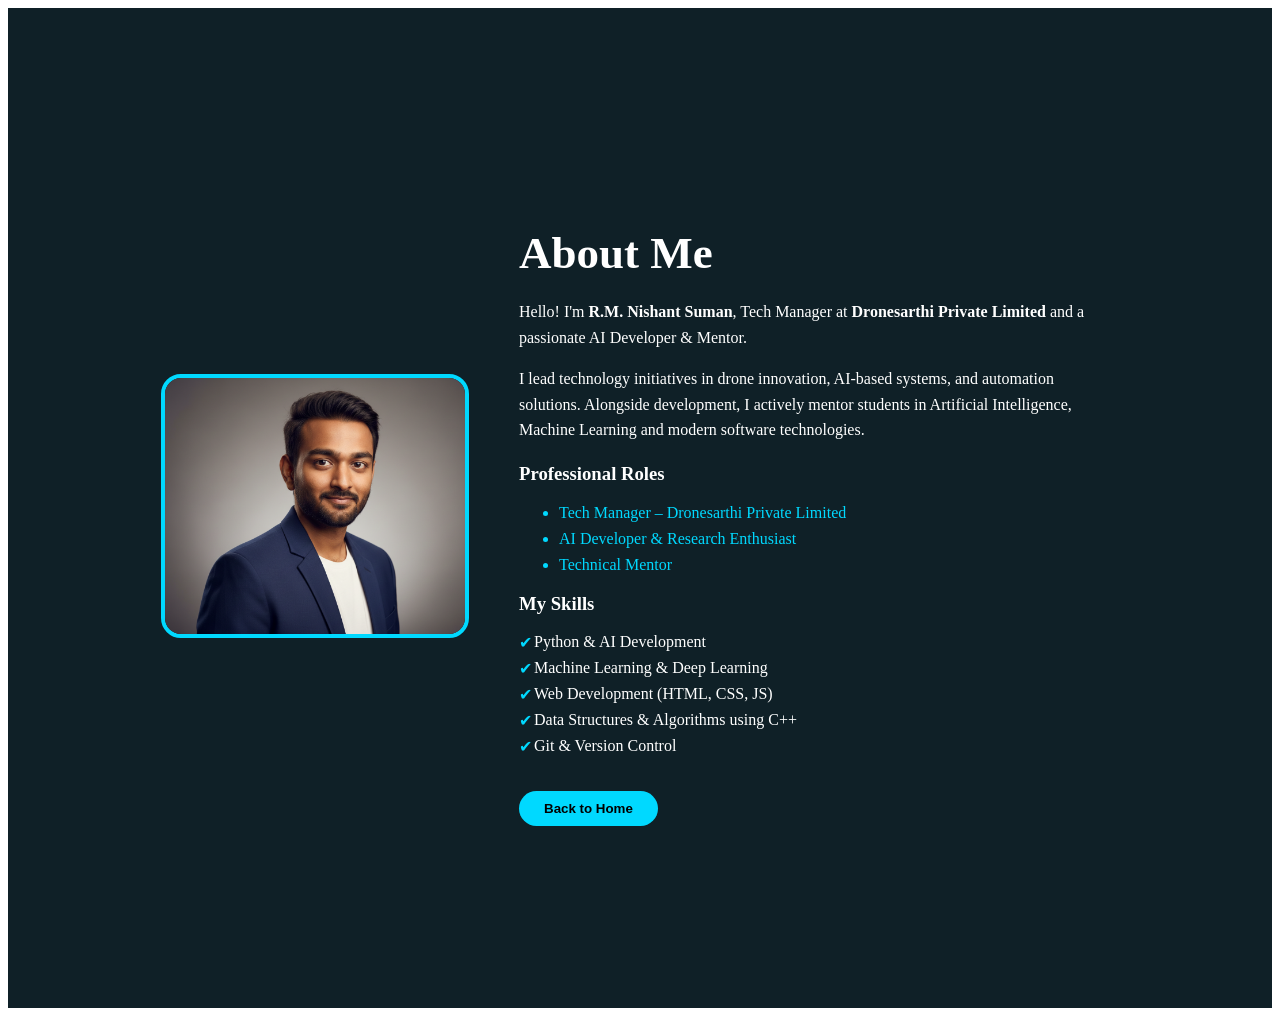
==== About.html @ 7148f1f4 "Add files via upload" ====
<!DOCTYPE html>
<html>
<head>
    <title>About Me</title>
    <link rel="stylesheet" href="./Css/about.css">
</head>

<body>

<section class="about">

    <div class="about-container">

        <div class="about-image">
            <img src="./Assets/images/Nishant.png" alt="R.M.Nishant Suman">
        </div>

        <div class="about-text">
            <h1>About Me</h1>

            <p>
                <p>
                    Hello! I'm <strong>R.M. Nishant Suman</strong>, 
                    Tech Manager at <strong>Dronesarthi Private Limited</strong> 
                    and a passionate AI Developer & Mentor.
                </p>
            </p>

            <p>
                I lead technology initiatives in drone innovation, 
                AI-based systems, and automation solutions. Alongside 
                development, I actively mentor students in Artificial 
                Intelligence, Machine Learning and modern software technologies.
            </p>
            <div class="experience-highlight">
                <h3>Professional Roles</h3>
                <ul>
                    <li>Tech Manager – Dronesarthi Private Limited</li>
                    <li>AI Developer & Research Enthusiast</li>
                    <li>Technical Mentor</li>
                </ul>
            </div>
            <div class="skills">
                <h3>My Skills</h3>
                <ul>
                    <li>Python & AI Development</li>
                    <li>Machine Learning & Deep Learning</li>
                    <li>Web Development (HTML, CSS, JS)</li>
                    <li>Data Structures & Algorithms using C++</li>
                    <li>Git & Version Control</li>
                </ul>
            </div>

            <a href="index.html">
                <button>Back to Home</button>
            </a>

        </div>

    </div>

</section>

</body>
</html>
---- Css/about.css ----
.about {
    min-height: 100vh;
    background: #0f2027;
    color: white;
    display: flex;
    align-items: center;
    justify-content: center;
    padding: 50px 10%;
}

.about-container {
    display: flex;
    align-items: center;
    gap: 50px;
    flex-wrap: wrap;
}

.about-image img {
    width: 300px;
    border-radius: 20px;
    border: 4px solid #00d9ff;
}

.about-text {
    max-width: 600px;
}

.about-text h1 {
    font-size: 45px;
    margin-bottom: 20px;
}

.about-text p {
    margin-bottom: 15px;
    line-height: 1.6;
}

.experience-highlight {
    margin-top: 20px;
}

.experience-highlight li {
    margin-bottom: 8px;
    color: #00d9ff;
}

.skills ul {
    list-style: none;
    padding: 0;
}

.skills li {
    margin-bottom: 8px;
    padding-left: 15px;
    position: relative;
}

.skills li::before {
    content: "✔";
    color: #00d9ff;
    position: absolute;
    left: 0;
}

.about-text button {
    margin-top: 20px;
    padding: 10px 25px;
    border: none;
    background: #00d9ff;
    color: black;
    font-weight: bold;
    cursor: pointer;
    border-radius: 25px;
    transition: 0.3s;
}

.about-text button:hover {
    background: white;
}
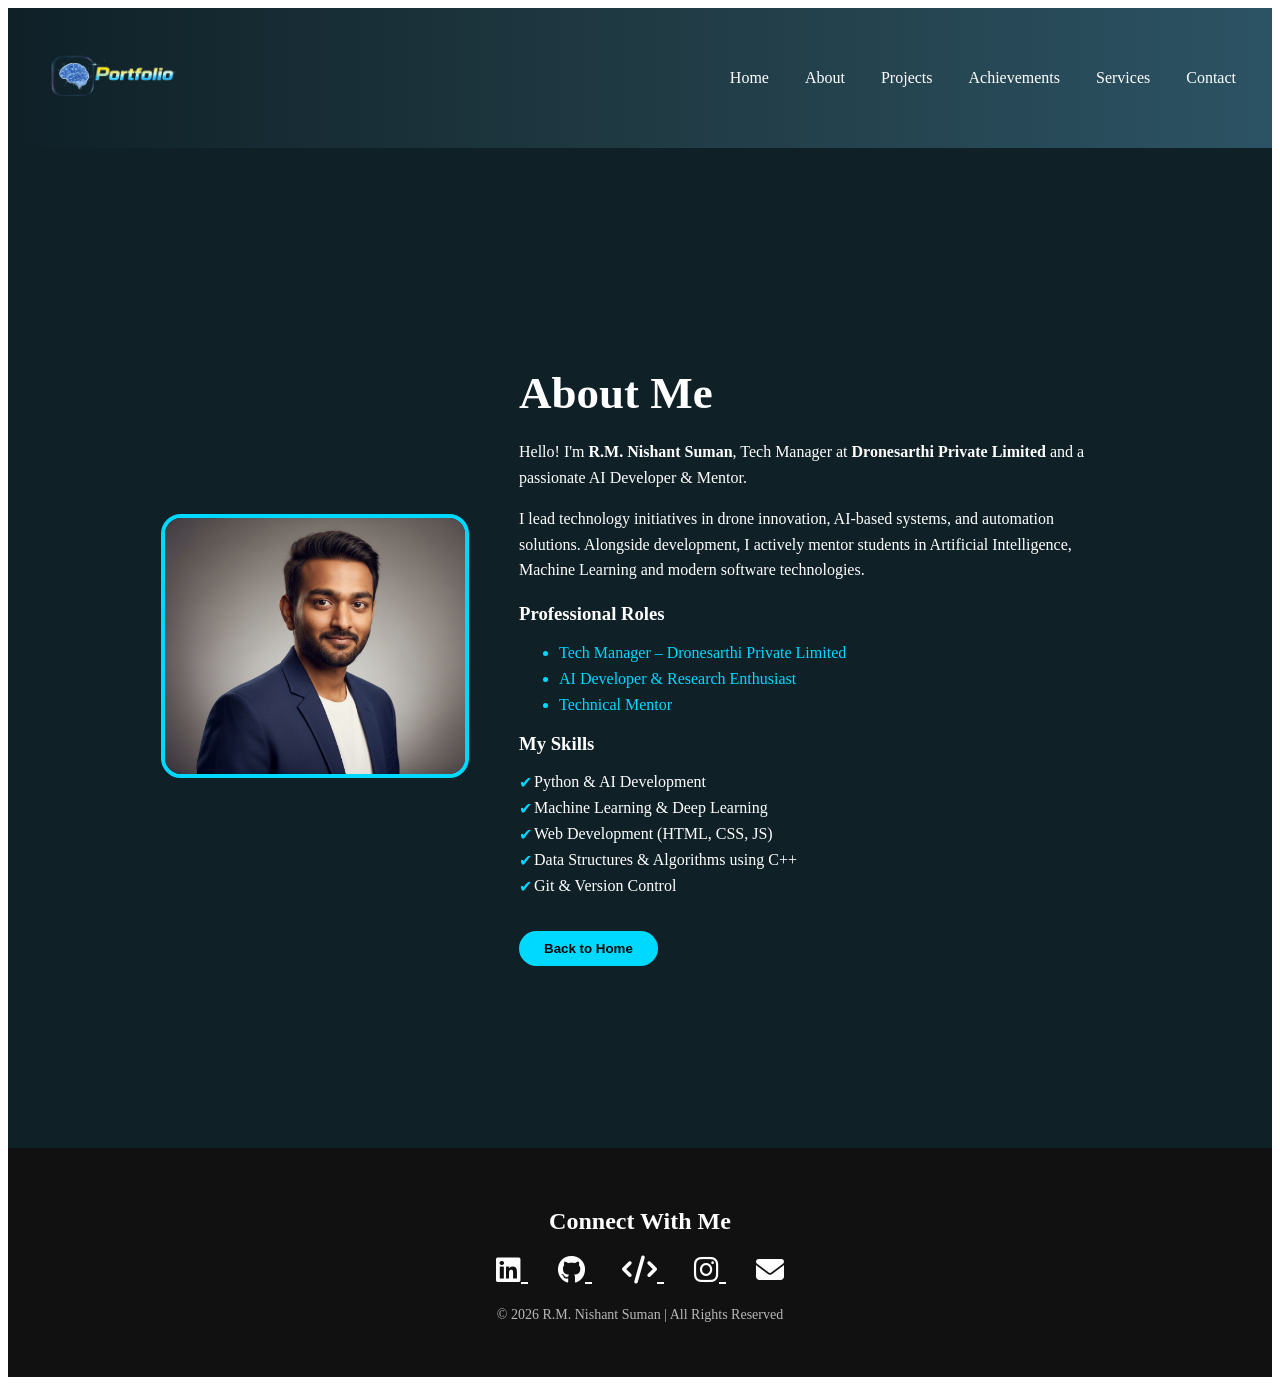
==== commit 30333e89: "Update About.html" ====
--- a/About.html
+++ b/About.html
@@ -2,10 +2,29 @@
 <html>
 <head>
     <title>About Me</title>
+    <link rel="stylesheet" href="https://cdnjs.cloudflare.com/ajax/libs/font-awesome/6.5.0/css/all.min.css">
     <link rel="stylesheet" href="./Css/about.css">
+    <link rel="stylesheet" href="./Css/footer.css">
+    <link rel="stylesheet" href="./Css/header.css">
 </head>
 
 <body>
+        <!-- navbar -->
+<header>
+    <div class="title">
+        <img src="./Assets/icons/portfolio_Logo.png" alt="Portfolio Logo">
+    </div>
+        <nav>
+            <div class="contents">
+                <div class="elements"><a href="./index.html">Home</a></div>
+                <div class="elements"><a href="./About.html">About</a></div>
+                <div class="elements"><a href="./Project.html">Projects</a></div>
+                <div class="elements"><a href="./Achievements.html">Achievements</a></div>
+                <div class="elements"><a href="./Services.html">Services</a></div>
+                <div class="elements"><a href="./Contact.html">Contact</a></div>
+            </div>
+        </nav> 
+</header>
 
 <section class="about">
 
@@ -61,5 +80,33 @@
 
 </section>
 
+<!-- Footer section -->
+<footer class="footer">
+    <h2>Connect With Me</h2>
+    
+    <div class="social-icons">
+        <a href="https://www.linkedin.com/in/r-m-nishant-suman-a82b092a5/" target="_blank">
+            <i class="fab fa-linkedin"></i>
+        </a>
+
+        <a href="https://github.com/Nishant-Suman" target="_blank">
+            <i class="fab fa-github"></i>
+        </a>
+
+        <a href="https://codeforces.com/profile/Rmnishant?csrf_token=90eefeb4c964a2cfb2bde8abc8bc129e" target="_blank">
+            <i class="fas fa-code"></i>
+        </a>
+
+        <a href="https://www.instagram.com/r_m_nishant_suman?igsh=MTRpazg0MmJlM3Nsaw==" target="_blank">
+            <i class="fab fa-instagram"></i>
+        </a>
+
+        <a href="./Contact.html">
+            <i class="fas fa-envelope"></i>
+        </a>
+    </div>
+
+    <p>© 2026 R.M. Nishant Suman | All Rights Reserved</p>
+</footer>
 </body>
-</html>+</html>
--- a/Css/footer.css
+++ b/Css/footer.css
@@ -0,0 +1,31 @@
+.footer {
+    background: #111;
+    color: white;
+    text-align: center;
+    padding: 40px 20px;
+}
+
+.footer h2 {
+    margin-bottom: 20px;
+}
+
+.social-icons {
+    margin-bottom: 20px;
+}
+
+.social-icons a {
+    color: white;
+    margin: 0 15px;
+    font-size: 28px;
+    transition: 0.3s;
+}
+
+.social-icons a:hover {
+    color: #00d9ff;
+    transform: scale(1.2);
+}
+
+.footer p {
+    font-size: 14px;
+    opacity: 0.7;
+}
--- a/Css/header.css
+++ b/Css/header.css
@@ -0,0 +1,47 @@
+/* for header */
+header {
+    /* background-color: #111; */
+    padding: 10px 20px;
+    display: flex;
+    justify-content: space-between;
+    align-items: center;
+    background: linear-gradient(to right, #0f2027, #203a43, #2c5364);
+
+} 
+header .title {
+    display: flex;
+    align-items: center;
+}
+
+header .title img {
+    height: 120px;   /* Adjust size */
+    width: auto;
+}
+nav  .elements{
+    list-style: none;
+    margin: 0;
+    padding: 0;
+    display: inline-block;
+    cursor: pointer;
+    border-radius: 5px;
+} 
+
+nav .contents a{
+    padding: 0.7em 1em;
+    display: flex;
+    align-items: center;
+    background-color: none;
+    border-radius: 5px;
+    color: #fff;
+    text-decoration: none;
+    border-radius: 5px;
+    display: inline-block;
+    transition: background-color 0.3s, color 0.3s;
+}
+
+nav div a:hover{
+    color: #111;
+    font-family: 'Franklin Gothic Medium', 'Arial Narrow', Arial, sans-serif;
+    font-size:smaller;
+    background-color: #fff;
+}
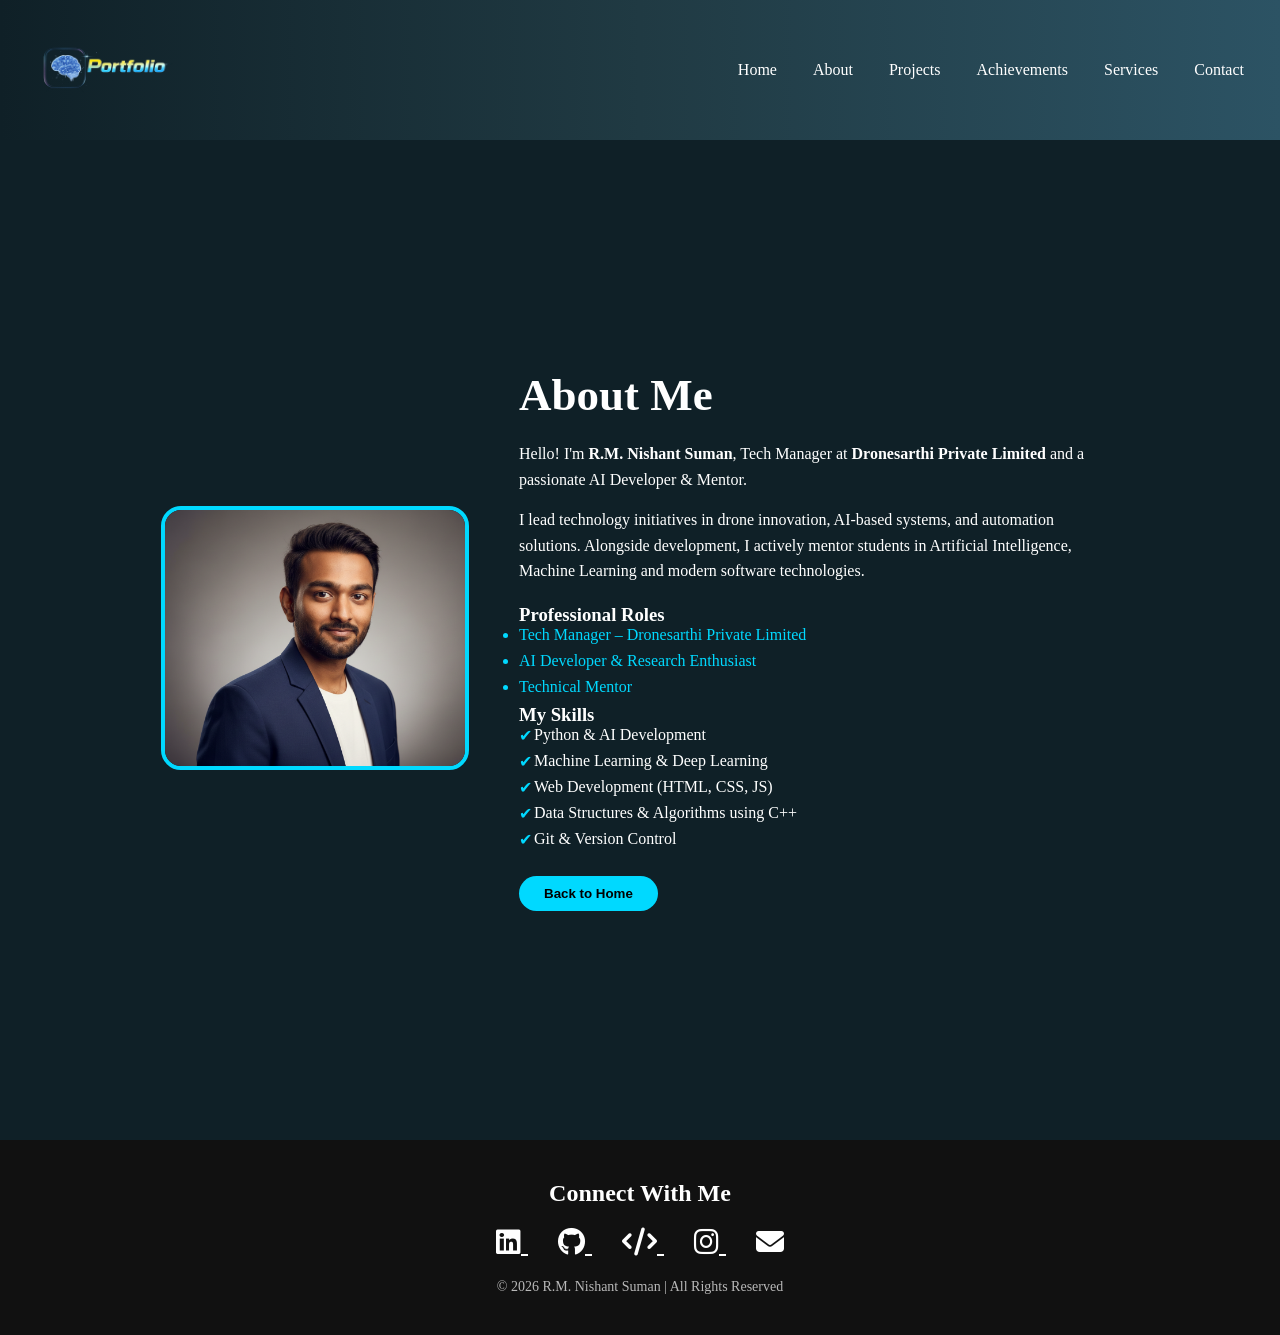
==== commit 3b14649b: "Update About.html" ====
--- a/About.html
+++ b/About.html
@@ -2,6 +2,7 @@
 <html>
 <head>
     <title>About Me</title>
+    <link rel="shortcut icon" type="x-icon" href="./Assets/icons/portfolio_icon.png"><!--this is used to add icon with title-->
     <link rel="stylesheet" href="https://cdnjs.cloudflare.com/ajax/libs/font-awesome/6.5.0/css/all.min.css">
     <link rel="stylesheet" href="./Css/about.css">
     <link rel="stylesheet" href="./Css/footer.css">
@@ -110,3 +111,4 @@
 </footer>
 </body>
 </html>
+
--- a/Css/about.css
+++ b/Css/about.css
@@ -1,3 +1,7 @@
+*{
+    padding: 0;
+    margin: 0;
+}
 .about {
     min-height: 100vh;
     background: #0f2027;
@@ -76,4 +80,4 @@
 
 .about-text button:hover {
     background: white;
-}+}
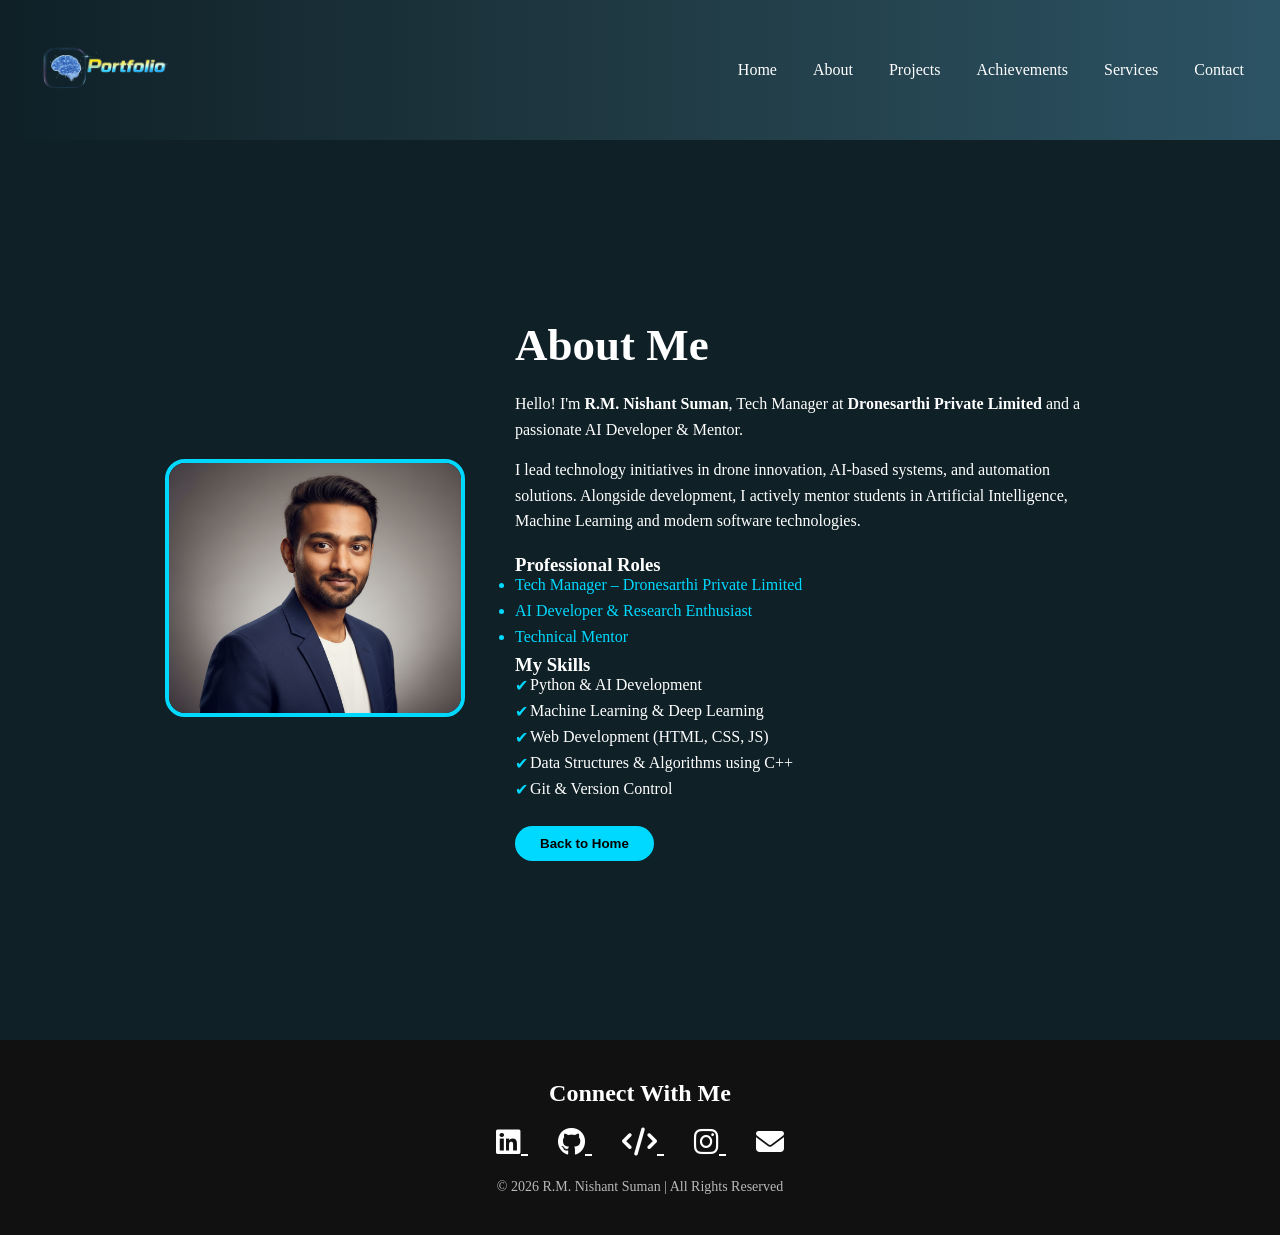
==== commit c59a59e7: "Update About.html" ====
--- a/About.html
+++ b/About.html
@@ -2,11 +2,14 @@
 <html>
 <head>
     <title>About Me</title>
+    <meta charset="UTF-8">
     <link rel="shortcut icon" type="x-icon" href="./Assets/icons/portfolio_icon.png"><!--this is used to add icon with title-->
+    <meta name="viewport" content="width=device-width, initial-scale=1.0">
     <link rel="stylesheet" href="https://cdnjs.cloudflare.com/ajax/libs/font-awesome/6.5.0/css/all.min.css">
     <link rel="stylesheet" href="./Css/about.css">
     <link rel="stylesheet" href="./Css/footer.css">
     <link rel="stylesheet" href="./Css/header.css">
+
 </head>
 
 <body>
@@ -39,11 +42,9 @@
             <h1>About Me</h1>
 
             <p>
-                <p>
-                    Hello! I'm <strong>R.M. Nishant Suman</strong>, 
-                    Tech Manager at <strong>Dronesarthi Private Limited</strong> 
-                    and a passionate AI Developer & Mentor.
-                </p>
+                Hello! I'm <strong>R.M. Nishant Suman</strong>, 
+                Tech Manager at <strong>Dronesarthi Private Limited</strong> 
+                and a passionate AI Developer & Mentor.
             </p>
 
             <p>
@@ -111,4 +112,3 @@
 </footer>
 </body>
 </html>
-
--- a/Css/about.css
+++ b/Css/about.css
@@ -1,6 +1,7 @@
 *{
     padding: 0;
     margin: 0;
+    box-sizing: border-box;
 }
 .about {
     min-height: 100vh;
@@ -20,7 +21,8 @@
 }
 
 .about-image img {
-    width: 300px;
+    width: 100%;
+    max-width: 300px;
     border-radius: 20px;
     border: 4px solid #00d9ff;
 }
@@ -81,3 +83,26 @@
 .about-text button:hover {
     background: white;
 }
+
+
+/* FOR RESPONSIVE TO ALL DEVICES */
+@media (max-width: 768px) {
+    header {
+        padding: 15px 5%;
+        display: flex;
+        justify-content: space-between;
+        align-items: center;
+        flex-wrap: wrap;   /* Important */
+        background: linear-gradient(to right, #0f2027, #203a43, #2c5364);
+    }
+    
+    nav .contents {
+        display: flex;
+        flex-wrap: wrap;   /* Important */
+        gap: 10px;
+    }
+
+    nav .elements {
+        width: 100%;
+    }
+}
--- a/Css/header.css
+++ b/Css/header.css
@@ -1,3 +1,8 @@
+* {
+    margin: 0;
+    padding: 0;
+    box-sizing: border-box;
+}
 /* for header */
 header {
     /* background-color: #111; */
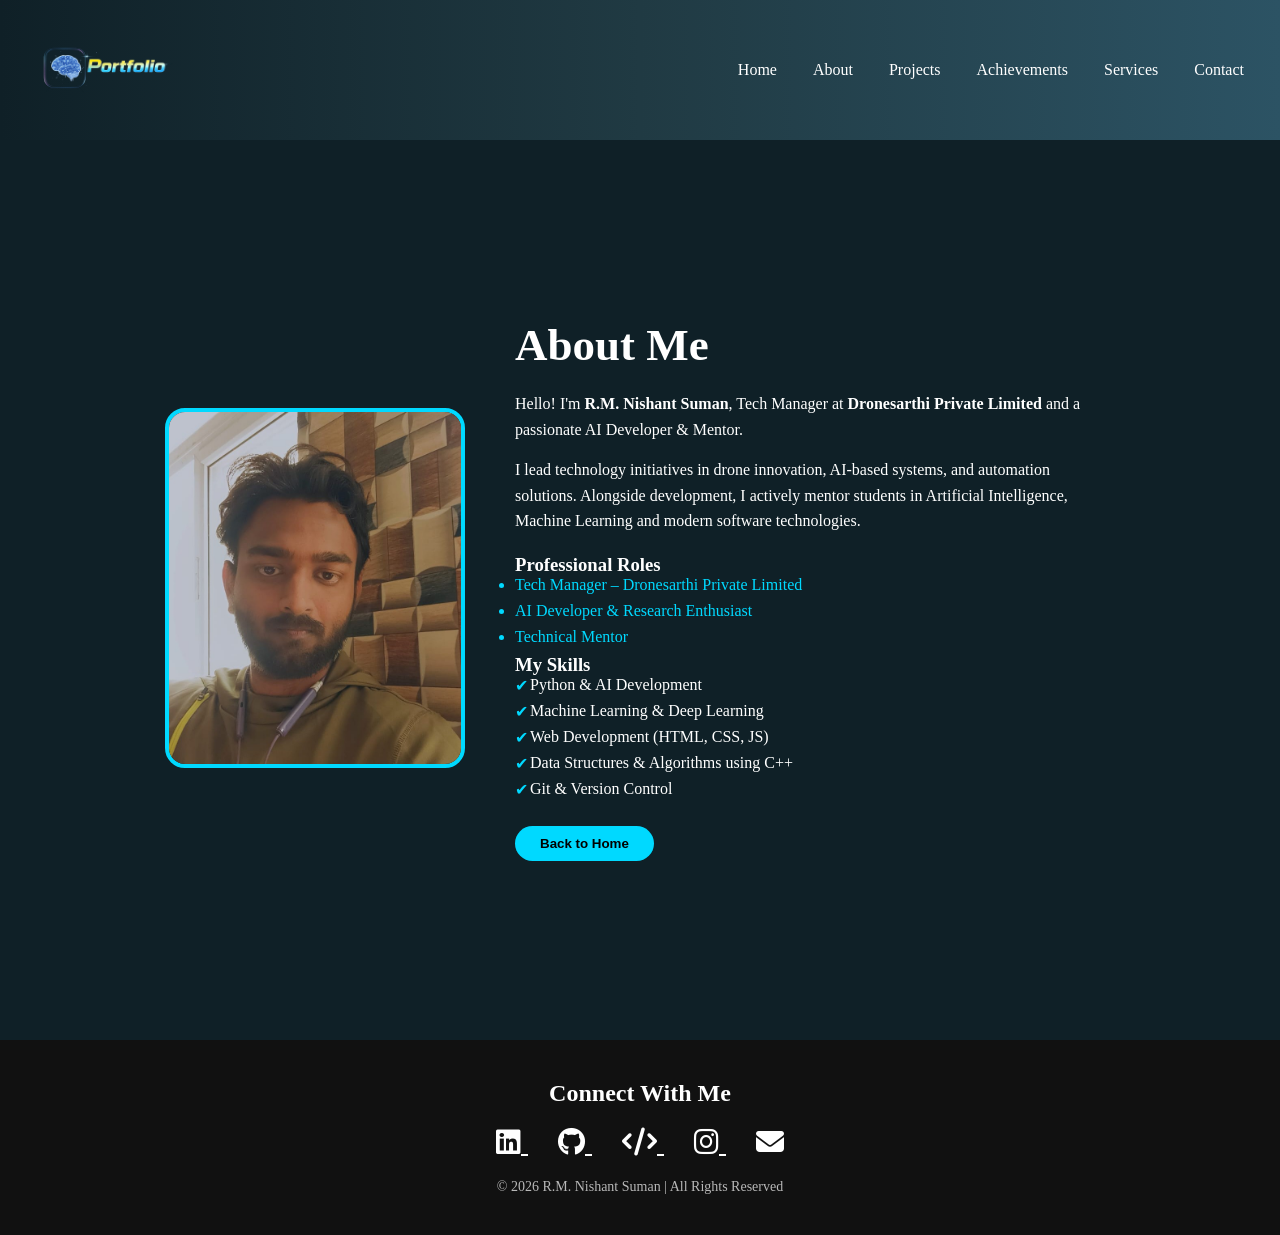
==== commit 450e154c: "Update About.html" ====
--- a/About.html
+++ b/About.html
@@ -35,7 +35,7 @@
     <div class="about-container">
 
         <div class="about-image">
-            <img src="./Assets/images/Nishant.png" alt="R.M.Nishant Suman">
+            <img src="./Assets/images/profile_photo.jpeg" alt="R.M.Nishant Suman">
         </div>
 
         <div class="about-text">
